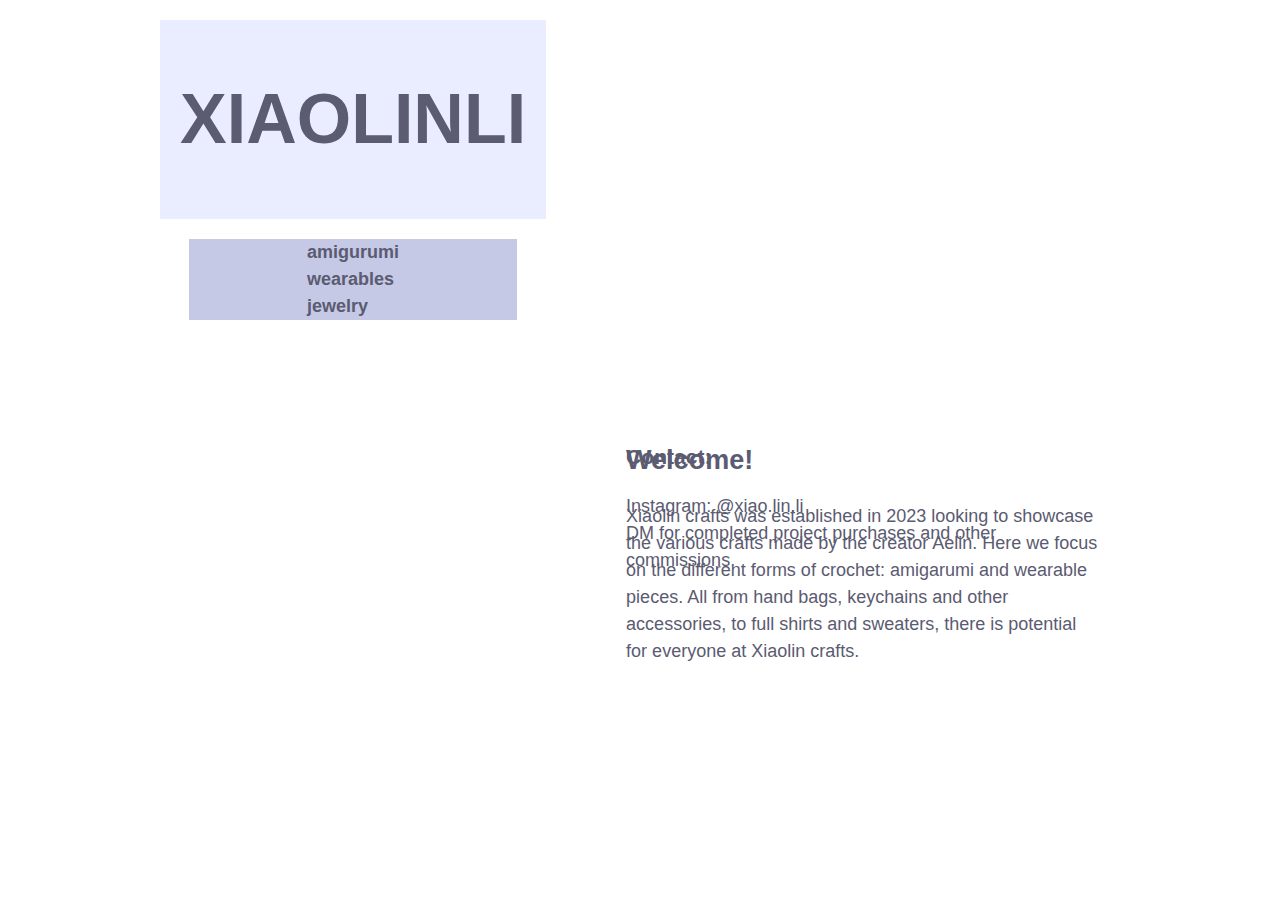
==== index.html @ 8779c14a "Update index.html" ====
<!DOCTYPE html>
<html lang="en">
    <head>
        <meta charset="utf-8">
        <title>XIOLINLI</title>
        <link href="css/style.css" rel="stylesheet" />
    </head>

    <body>
        <header>
            <h1><a href="https://lml235.github.io/">XIAOLINLI</a></h1>     
        </header>

        <nav>
            <ul>
                <li><a href="amigurumi.html">amigurumi</a></li>
                <li><a href="wearables.html">wearables</a></li>
                <li><a href="jewelry.html">jewelry</a></li>
            </ul>
        </nav>
        
        <main>
            <section>
                <h2>Welcome!</h2>

                <p>Xiaolin crafts was established in 2023 looking to showcase the various crafts made by the creator Aelin. Here we focus on the different forms of crochet: amigarumi and wearable pieces. All from hand bags, keychains and other accessories, to full shirts and sweaters, there is potential for everyone at Xiaolin crafts.</p>
            </section>

        </main>


    <footer>
        <h3>Contact:</h3>
        <p>Instagram: <a href="https://www.instagram.com/xiao.lin.li/">@xiao.lin.li</a></p>
        <p>DM for completed project purchases and other commissions.</p>
    </footer>
        
    </body>
</html>
---- css/style.css ----
body{
  font-family: "Open Sans", "Arial", sans-serif;
  font-size: 18px;
  color: #5B5B71;
  line-height: 1.5;

  max-width: 960px;
  margin: 20px auto;
  display: grid;
  grid-template-columns: 1fr 3fr;
  grid-gap: 20px;
  grid-template-areas:
    "masthead"    "masthead"
    "navigation"  "aside"
    "Discography"  "Disocography"
}

a,
a:link {
  color: #5B5B71;
  text-decoration: none;
}

a:visited {
  color: #7E797D; 
  text-decoration: none;
}

a:hover {
  color: #BF838D;
  text-decoration: none;
}

a:active{
  color: #DFE0ED
}

header{
  font-family: "Julius Sans One", "Arial", sans-serif;
  font-size: 35px;

  background-color: #eaedff;
  padding: 0 10px;
  max-width: 100%;

  grid-area: masthead;
}

ul {
  margin: 0;
  list-style-type: none;
  padding-left: 0;
  min-height: 48px;
}

nav{
  font-family: "Julius Sans One", "Arial", sans-serif;
  font-weight: bold;

  background-color: #c5c9e5;
  padding: 0 10px;
  max-width:100%;

  display: flex;
  align-items: center;
  justify-content: center;
  height: 100%;
  width: 80%;
  margin: auto;

  grid-area: navigation;
}

h2{
  margin-top: 0;
}

p {
  margin: 0;
}

header,
footer {
  padding: 0 20px;
}

main {
  grid-area: welcome;
}

section {
  padding: 20px;
}

footer {
  grid-area: copyright;
}
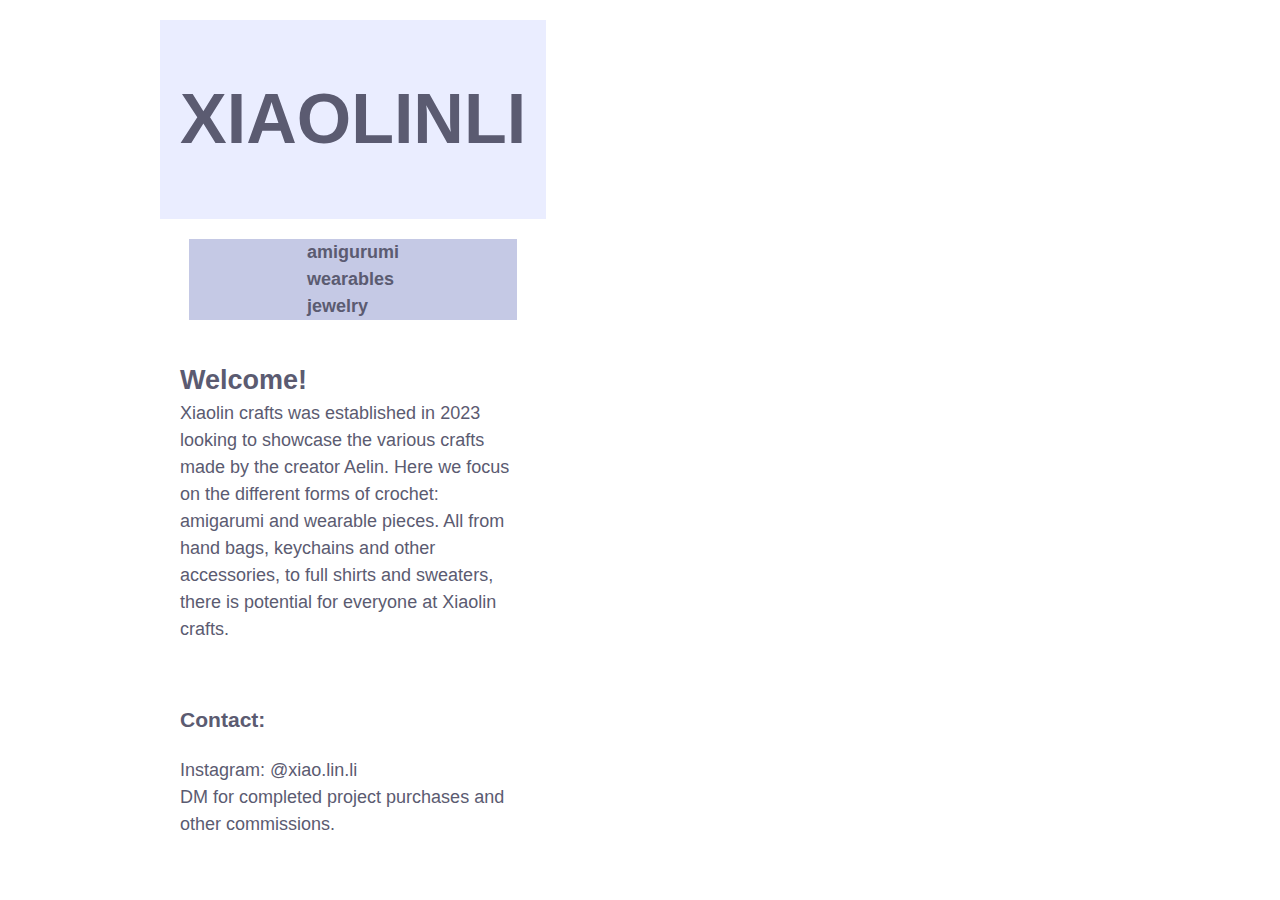
==== commit fb67e649: "." ====
--- a/index.html
+++ b/index.html
@@ -21,14 +21,13 @@
         
         <main>
             <section>
-                <h2>Welcome!</h2>
-
-                <p>Xiaolin crafts was established in 2023 looking to showcase the various crafts made by the creator Aelin. Here we focus on the different forms of crochet: amigarumi and wearable pieces. All from hand bags, keychains and other accessories, to full shirts and sweaters, there is potential for everyone at Xiaolin crafts.</p>
+              <h2>Welcome!</h2>
+      
+              <p>Xiaolin crafts was established in 2023 looking to showcase the various crafts made by the creator Aelin. Here we focus on the different forms of crochet: amigarumi and wearable pieces. All from hand bags, keychains and other accessories, to full shirts and sweaters, there is potential for everyone at Xiaolin crafts.</p>
             </section>
-
         </main>
 
-
+        
     <footer>
         <h3>Contact:</h3>
         <p>Instagram: <a href="https://www.instagram.com/xiao.lin.li/">@xiao.lin.li</a></p>
--- a/css/style.css
+++ b/css/style.css
@@ -11,8 +11,8 @@
   grid-gap: 20px;
   grid-template-areas:
     "masthead"    "masthead"
-    "navigation"  "aside"
-    "Discography"  "Disocography"
+    "navigation"  "introduction"
+    "copyright"   "copyright"
 }
 
 a,
@@ -72,7 +72,7 @@
 }
 
 h2{
-  margin-top: 0;
+  margin: 0;
 }
 
 p {
@@ -85,7 +85,7 @@
 }
 
 main {
-  grid-area: welcome;
+  grid-area: introduction;
 }
 
 section {
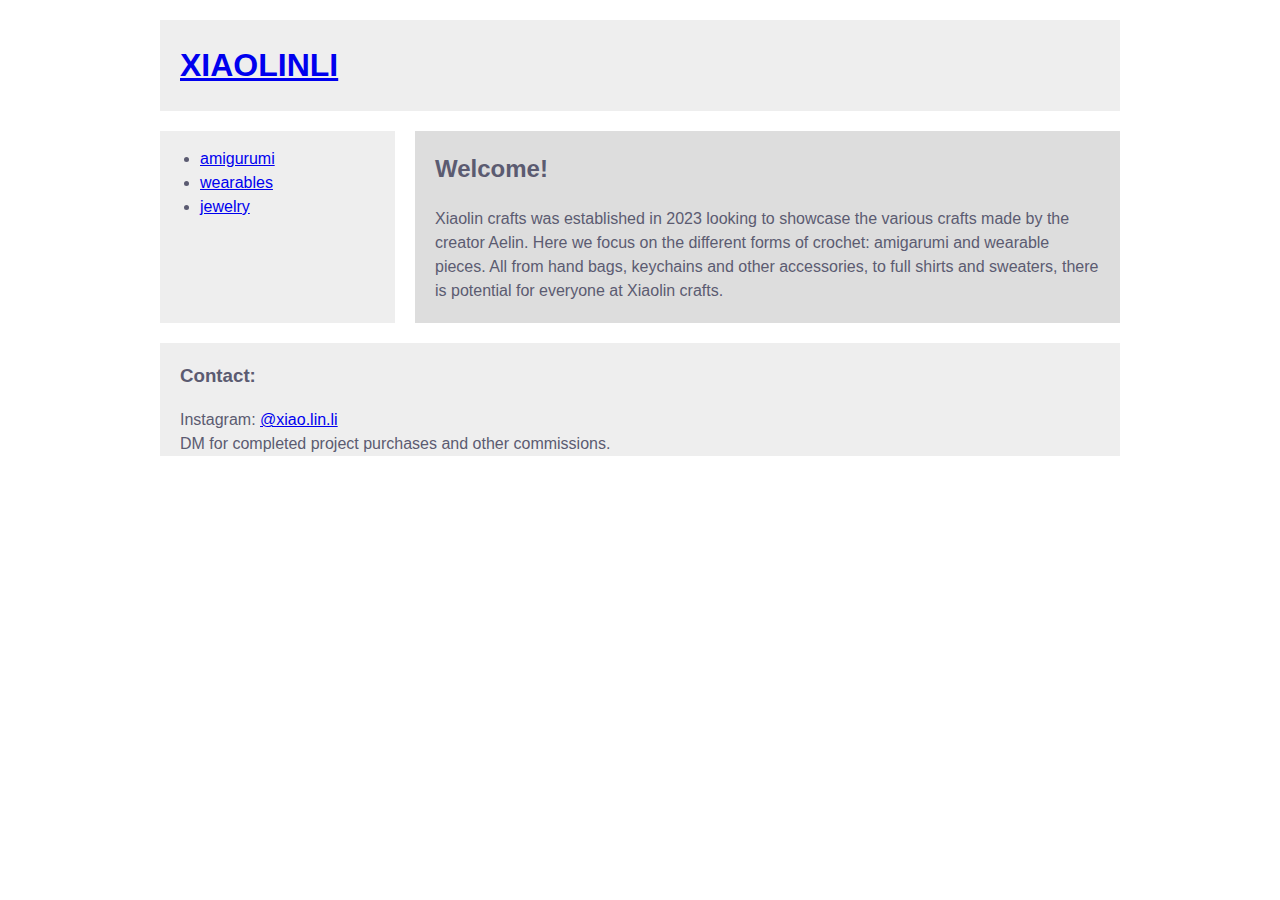
==== commit 07ae62c4: "test" ====
--- a/index.html
+++ b/index.html
@@ -3,12 +3,12 @@
     <head>
         <meta charset="utf-8">
         <title>XIOLINLI</title>
-        <link href="css/style.css" rel="stylesheet" />
+        <link href="css/style1.css" rel="stylesheet" />
     </head>
 
     <body>
         <header>
-            <h1><a href="https://lml235.github.io/">XIAOLINLI</a></h1>     
+            <h1><a href="index.html">XIAOLINLI</a></h1>     
         </header>
 
         <nav>
--- a/css/style1.css
+++ b/css/style1.css
@@ -0,0 +1,57 @@
+body {
+  font-family: "Open Sans", "Arial", sans-serif;
+  line-height: 1.5;
+  color: #5B5B71;
+  max-width: 960px;
+  margin: 20px auto;
+  display: grid;
+  grid-template-columns: 1fr 3fr;
+  grid-gap: 20px;
+  grid-template-areas:
+    "masthead    masthead"
+    "navigation  welcome"
+    "copyright   copyright";
+}
+
+header,
+nav,
+footer {
+  background-color: #eee;
+}
+
+section {
+  background-color: #ddd;
+}
+
+h2 {
+  margin-top: 0;
+}
+
+p {
+  margin: 0;
+}
+
+header,
+footer {
+  padding: 0 20px;
+}
+
+header {
+  grid-area: masthead;
+}
+
+nav {
+  grid-area: navigation;
+}
+
+main {
+  grid-area: welcome;
+}
+
+section {
+  padding: 20px;
+}
+
+footer {
+  grid-area: copyright;
+}
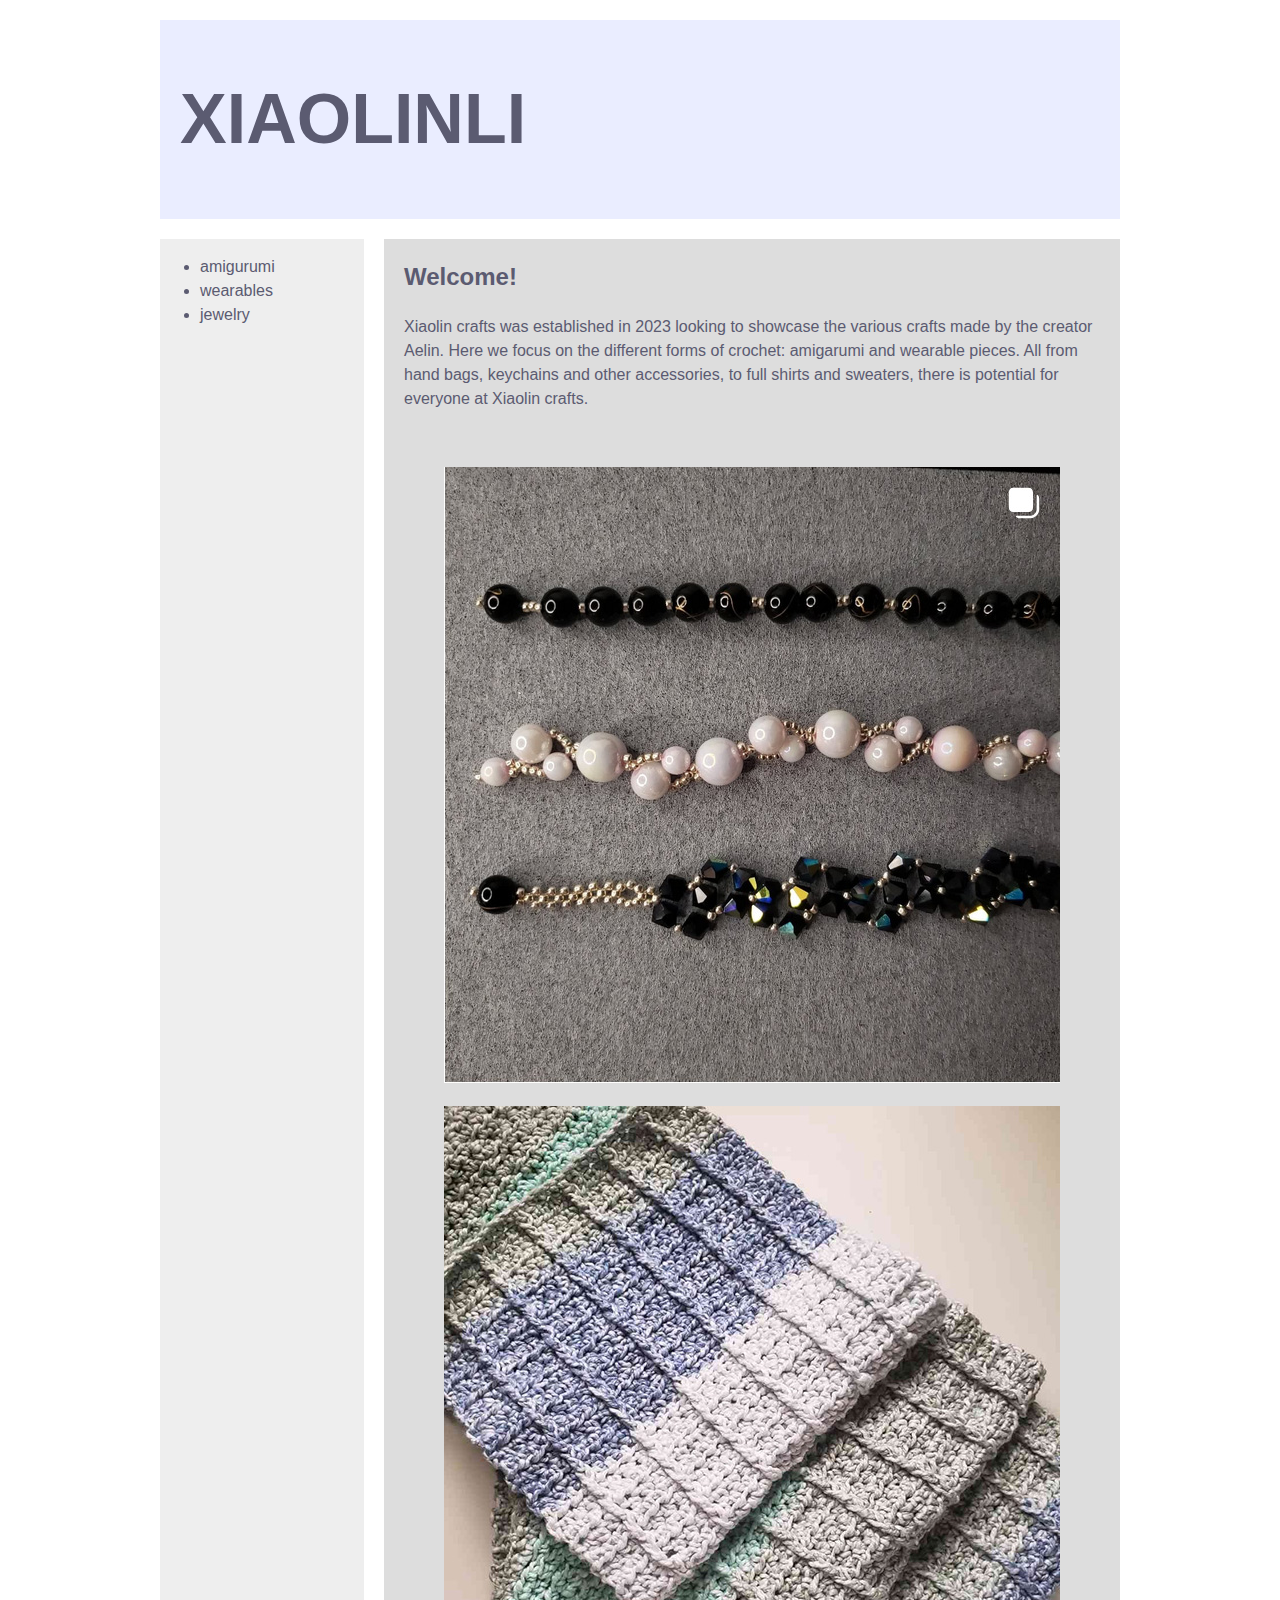
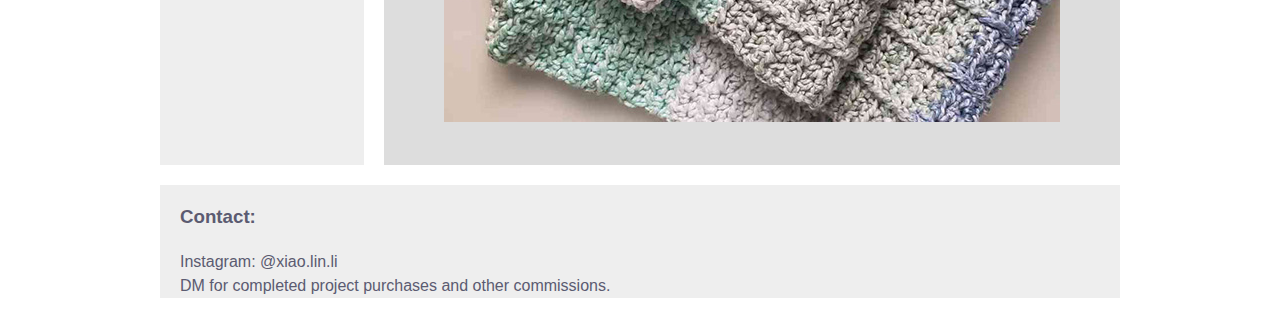
==== commit 6770a3bb: "img" ====
--- a/index.html
+++ b/index.html
@@ -20,10 +20,20 @@
         </nav>
         
         <main>
-            <section>
+            <section id="introduction">
               <h2>Welcome!</h2>
       
               <p>Xiaolin crafts was established in 2023 looking to showcase the various crafts made by the creator Aelin. Here we focus on the different forms of crochet: amigarumi and wearable pieces. All from hand bags, keychains and other accessories, to full shirts and sweaters, there is potential for everyone at Xiaolin crafts.</p>
+            </section>
+
+            <section id="photos">
+                <figure>
+                    <img src="images/collection-1.jpg" alt="three bracelets in a row"/>
+                </figure>
+
+                <figure>
+                    <img src="images/seaside-scarf.jpg" alt="light blue and seaglass green colored scarf"/>
+                </figure>
             </section>
         </main>
 
--- a/css/style1.css
+++ b/css/style1.css
@@ -37,6 +37,10 @@
 }
 
 header {
+  font-family: "Julius Sans One", "Arial", sans-serif;
+  font-size: 35px;
+
+  background-color: #eaedff;
   grid-area: masthead;
 }
 
@@ -55,3 +59,23 @@
 footer {
   grid-area: copyright;
 }
+
+a,
+a:link {
+  color: #5B5B71;
+  text-decoration: none;
+}
+
+a:visited {
+  color: #7E797D; 
+  text-decoration: none;
+}
+
+a:hover {
+  color: #BF838D;
+  text-decoration: none;
+}
+
+a:active{
+  color: #DFE0ED
+}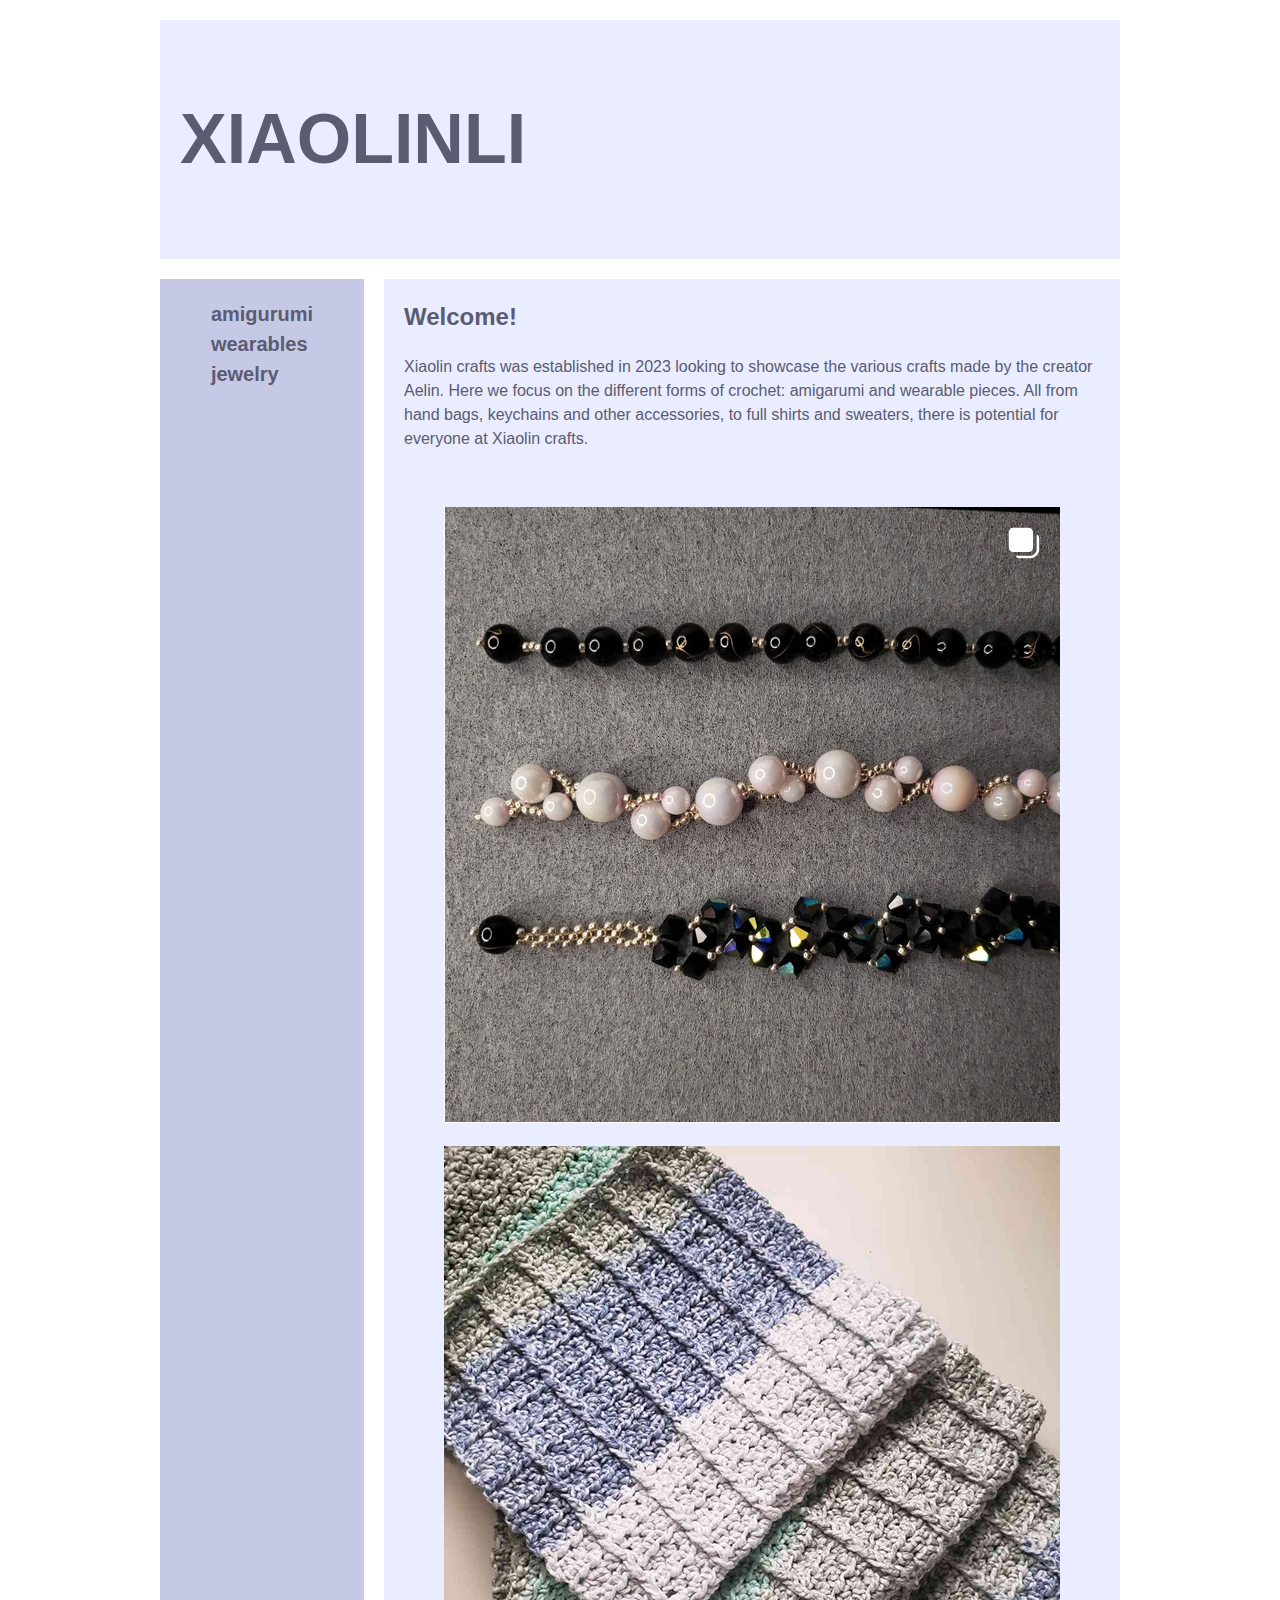
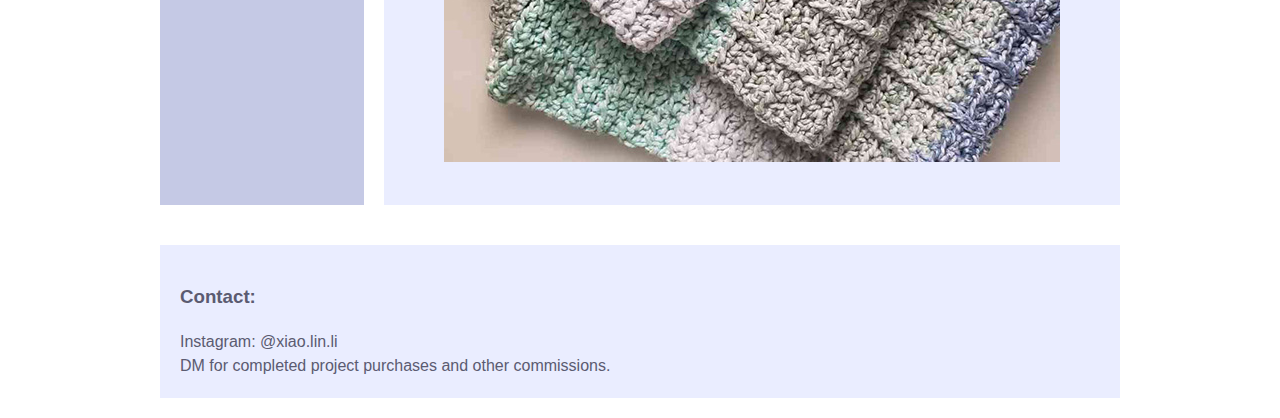
==== commit 3368287f: "." ====
--- a/index.html
+++ b/index.html
@@ -3,7 +3,7 @@
     <head>
         <meta charset="utf-8">
         <title>XIOLINLI</title>
-        <link href="css/style1.css" rel="stylesheet" />
+        <link href="css/style.css" rel="stylesheet" />
     </head>
 
     <body>
--- a/css/style.css
+++ b/css/style.css
@@ -0,0 +1,98 @@
+body {
+  font-family: "Open Sans", "Arial", sans-serif;
+  line-height: 1.5;
+  color: #5B5B71;
+  max-width: 960px;
+  margin: 20px auto;
+  display: grid;
+  grid-template-columns: 1fr 3fr;
+  grid-gap: 20px;
+  grid-template-areas:
+    "masthead    masthead"
+    "navigation  welcome"
+    "photos      photos"
+    "copyright   copyright";
+}
+
+footer {
+  background-color: #eaedff;
+}
+
+
+h2 {
+  margin-top: 0;
+}
+
+p {
+  margin: 0;
+}
+
+header,
+footer {
+  padding: 20px 20px 20px;
+}
+
+header {
+  font-family: "Julius Sans One", "Arial", sans-serif;
+  font-size: 35px;
+
+  background-color: #eaedff;
+  grid-area: masthead;
+}
+
+nav {
+  grid-area: navigation;
+
+  font-family: "Julius Sans One", "Arial", sans-serif;
+  font-weight: bold;
+  font-size: 20px;
+  background-color: #c5c9e5;
+
+  display: flex;
+  align-items: top;
+  justify-content: center;
+  height: 100%;
+  width: 100%;
+  margin: auto; 
+}
+
+main {
+  grid-area: welcome;
+}
+
+section {
+  padding: 20px;
+  background-color: #eaedff;
+}
+
+footer {
+  grid-area: copyright;
+}
+
+a,
+a:link {
+  color: #5B5B71;
+  text-decoration: none;
+}
+
+a:visited {
+  color: #7E797D; 
+  text-decoration: none;
+}
+
+a:hover {
+  color: #BF838D;
+  text-decoration: none;
+}
+
+a:active{
+  color: #DFE0ED
+}
+
+ul {
+  margin: 0;
+  list-style-type: none;
+  padding-left: 0;
+  padding-top: 20px;
+  min-height: 48px;
+}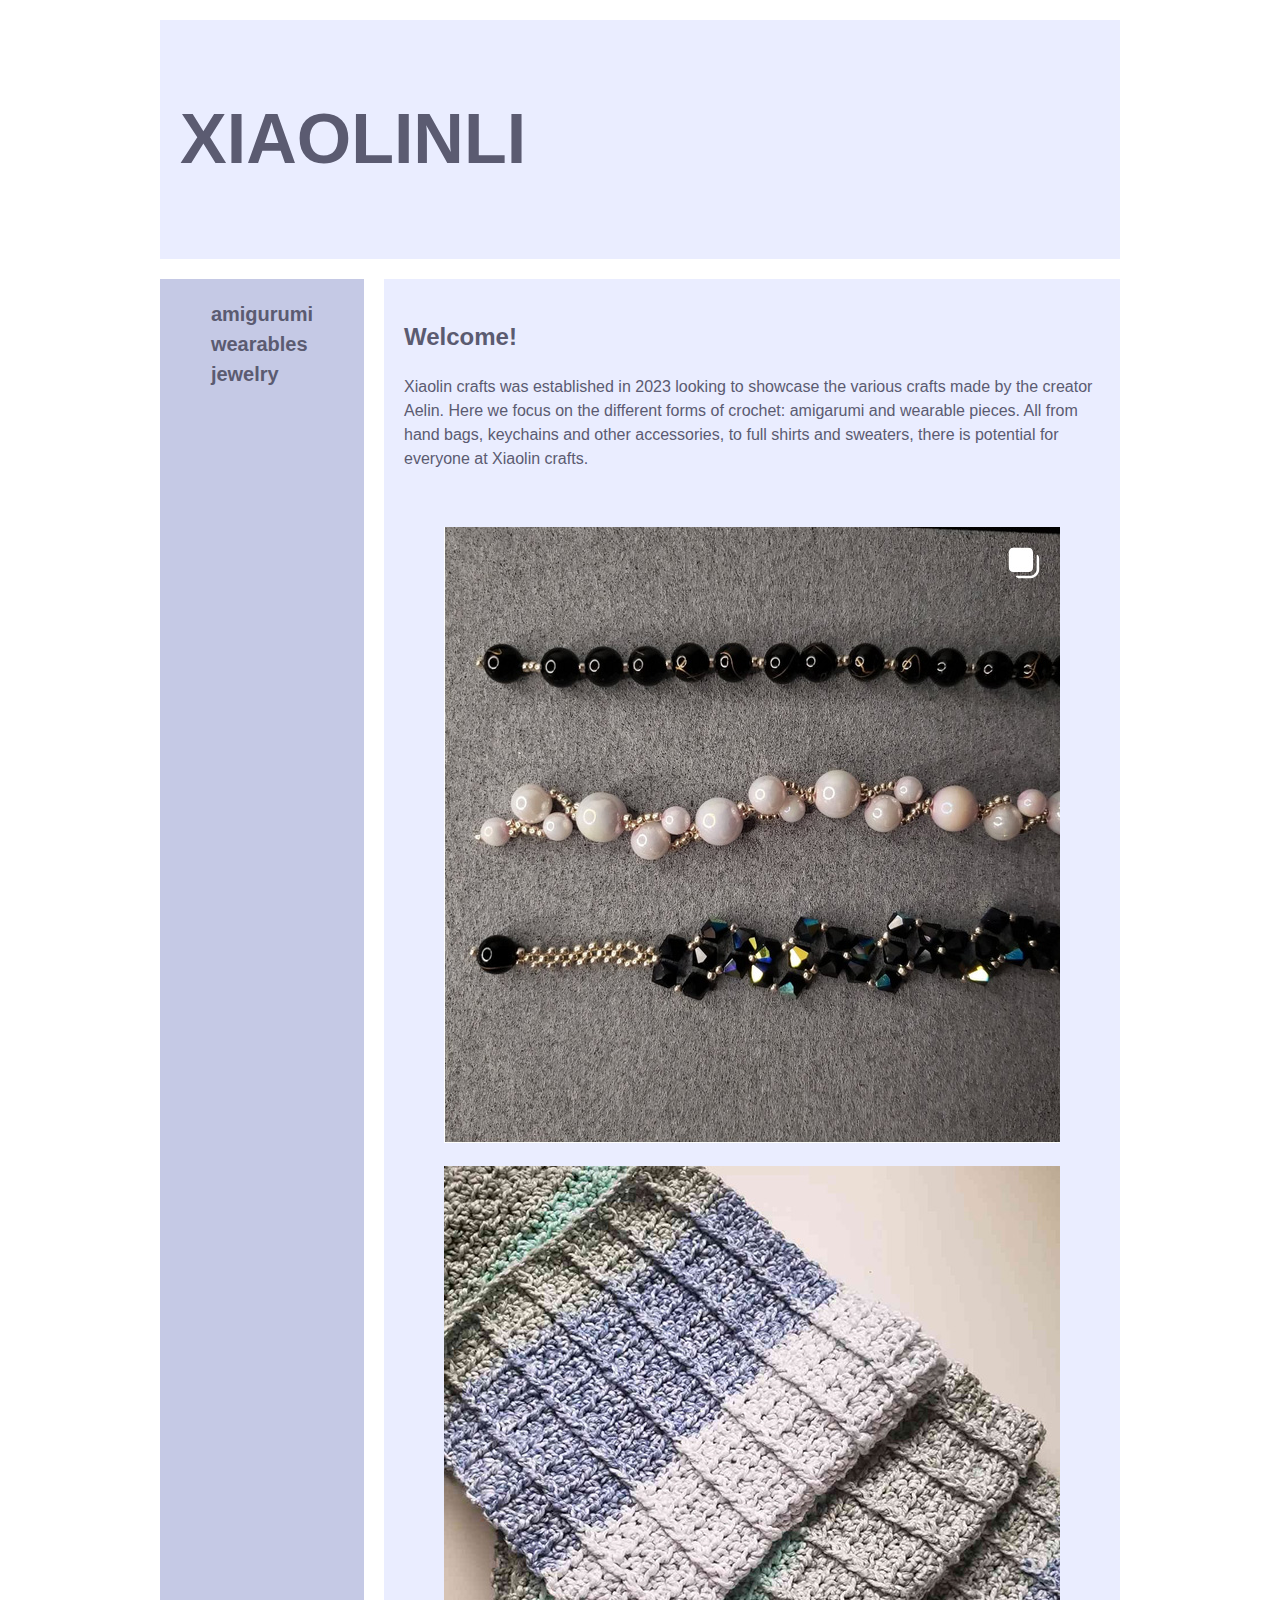
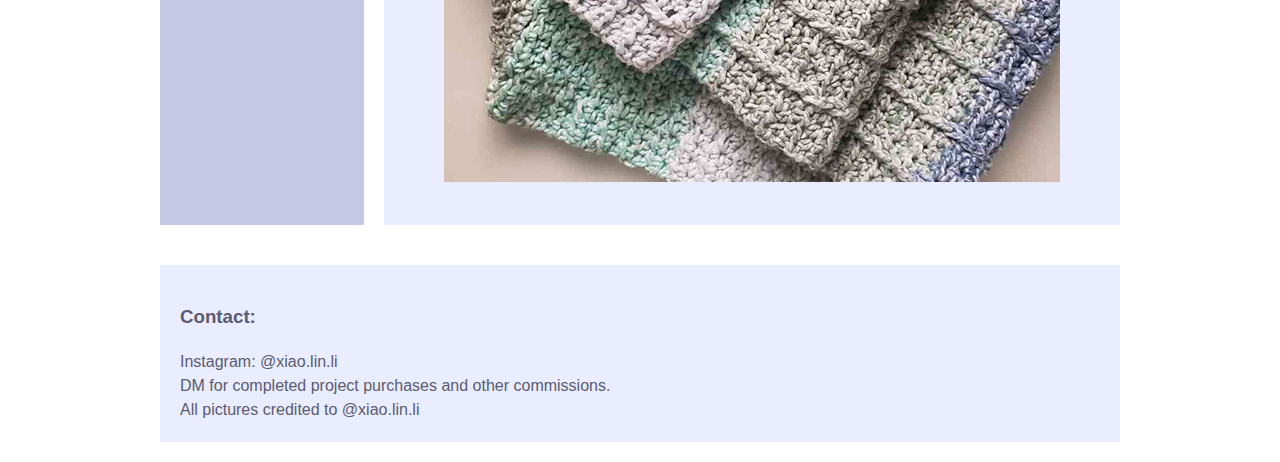
==== commit 25b5812f: "." ====
--- a/index.html
+++ b/index.html
@@ -42,6 +42,7 @@
         <h3>Contact:</h3>
         <p>Instagram: <a href="https://www.instagram.com/xiao.lin.li/">@xiao.lin.li</a></p>
         <p>DM for completed project purchases and other commissions.</p>
+        <p>All pictures credited to @xiao.lin.li</p>
     </footer>
         
     </body>
--- a/css/style.css
+++ b/css/style.css
@@ -19,8 +19,8 @@
 }
 
 
-h2 {
-  margin-top: 0;
+main h2 {
+  margin-left: 10 px;
 }
 
 p {
@@ -47,7 +47,7 @@
   font-weight: bold;
   font-size: 20px;
   background-color: #c5c9e5;
-
+  
   display: flex;
   align-items: top;
   justify-content: center;
@@ -58,6 +58,7 @@
 
 main {
   grid-area: welcome;
+  background-color: #eaedff;
 }
 
 section {
@@ -89,10 +90,15 @@
   color: #DFE0ED
 }
 
-ul {
+nav ul {
   margin: 0;
   list-style-type: none;
   padding-left: 0;
   padding-top: 20px;
   min-height: 48px;
-}+}
+
+#subnav{
+  padding: 20px;
+}
+
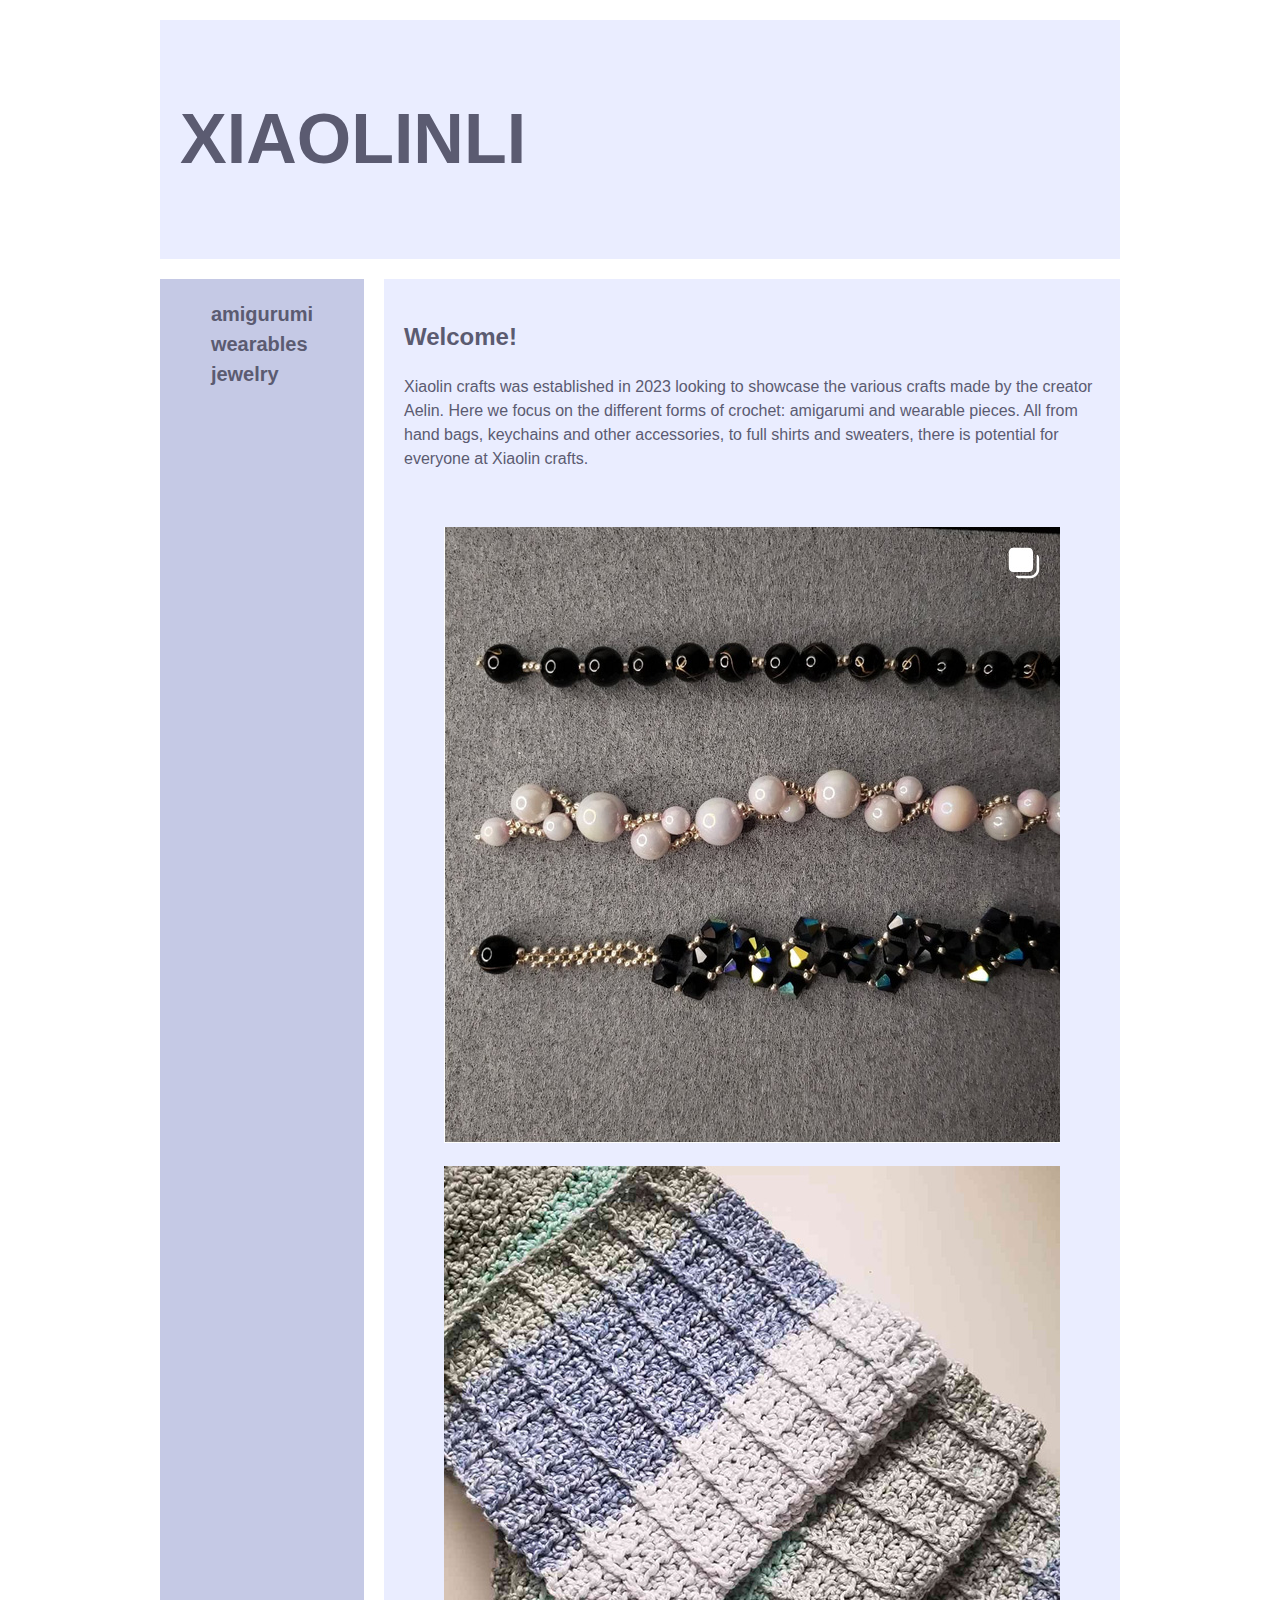
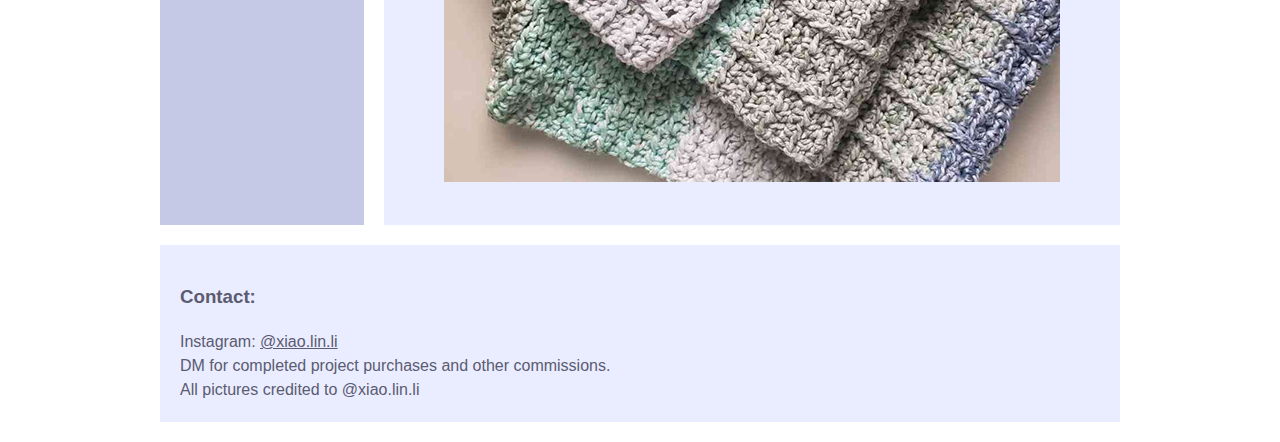
==== commit be49955b: "Update index.html" ====
--- a/index.html
+++ b/index.html
@@ -26,7 +26,7 @@
               <p>Xiaolin crafts was established in 2023 looking to showcase the various crafts made by the creator Aelin. Here we focus on the different forms of crochet: amigarumi and wearable pieces. All from hand bags, keychains and other accessories, to full shirts and sweaters, there is potential for everyone at Xiaolin crafts.</p>
             </section>
 
-            <section id="photos">
+            <section>
                 <figure>
                     <img src="images/collection-1.jpg" alt="three bracelets in a row"/>
                 </figure>
--- a/css/style.css
+++ b/css/style.css
@@ -10,7 +10,6 @@
   grid-template-areas:
     "masthead    masthead"
     "navigation  welcome"
-    "photos      photos"
     "copyright   copyright";
 }
 
@@ -70,10 +69,17 @@
   grid-area: copyright;
 }
 
+header a{
+  text-decoration: none;
+}
+
+nav a {
+  text-decoration: none;
+}
+
 a,
 a:link {
   color: #5B5B71;
-  text-decoration: none;
 }
 
 a:visited {
